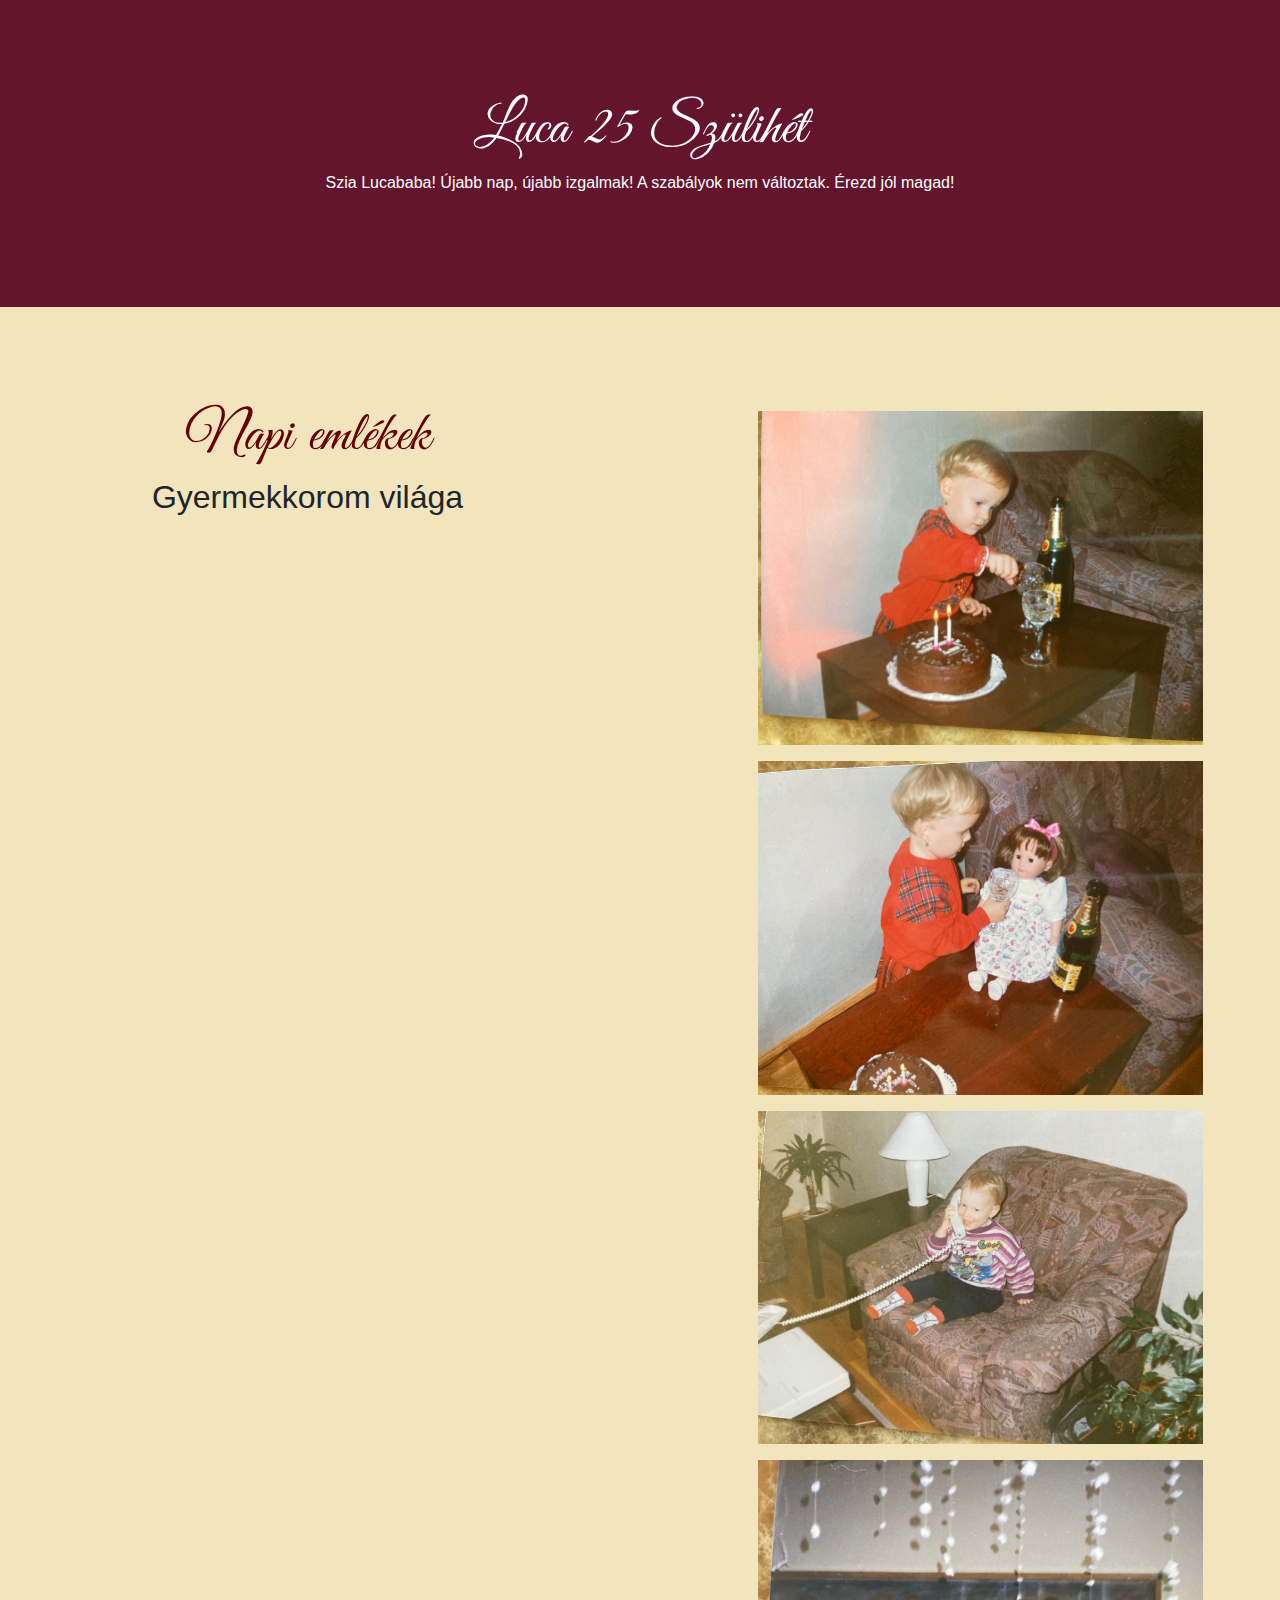
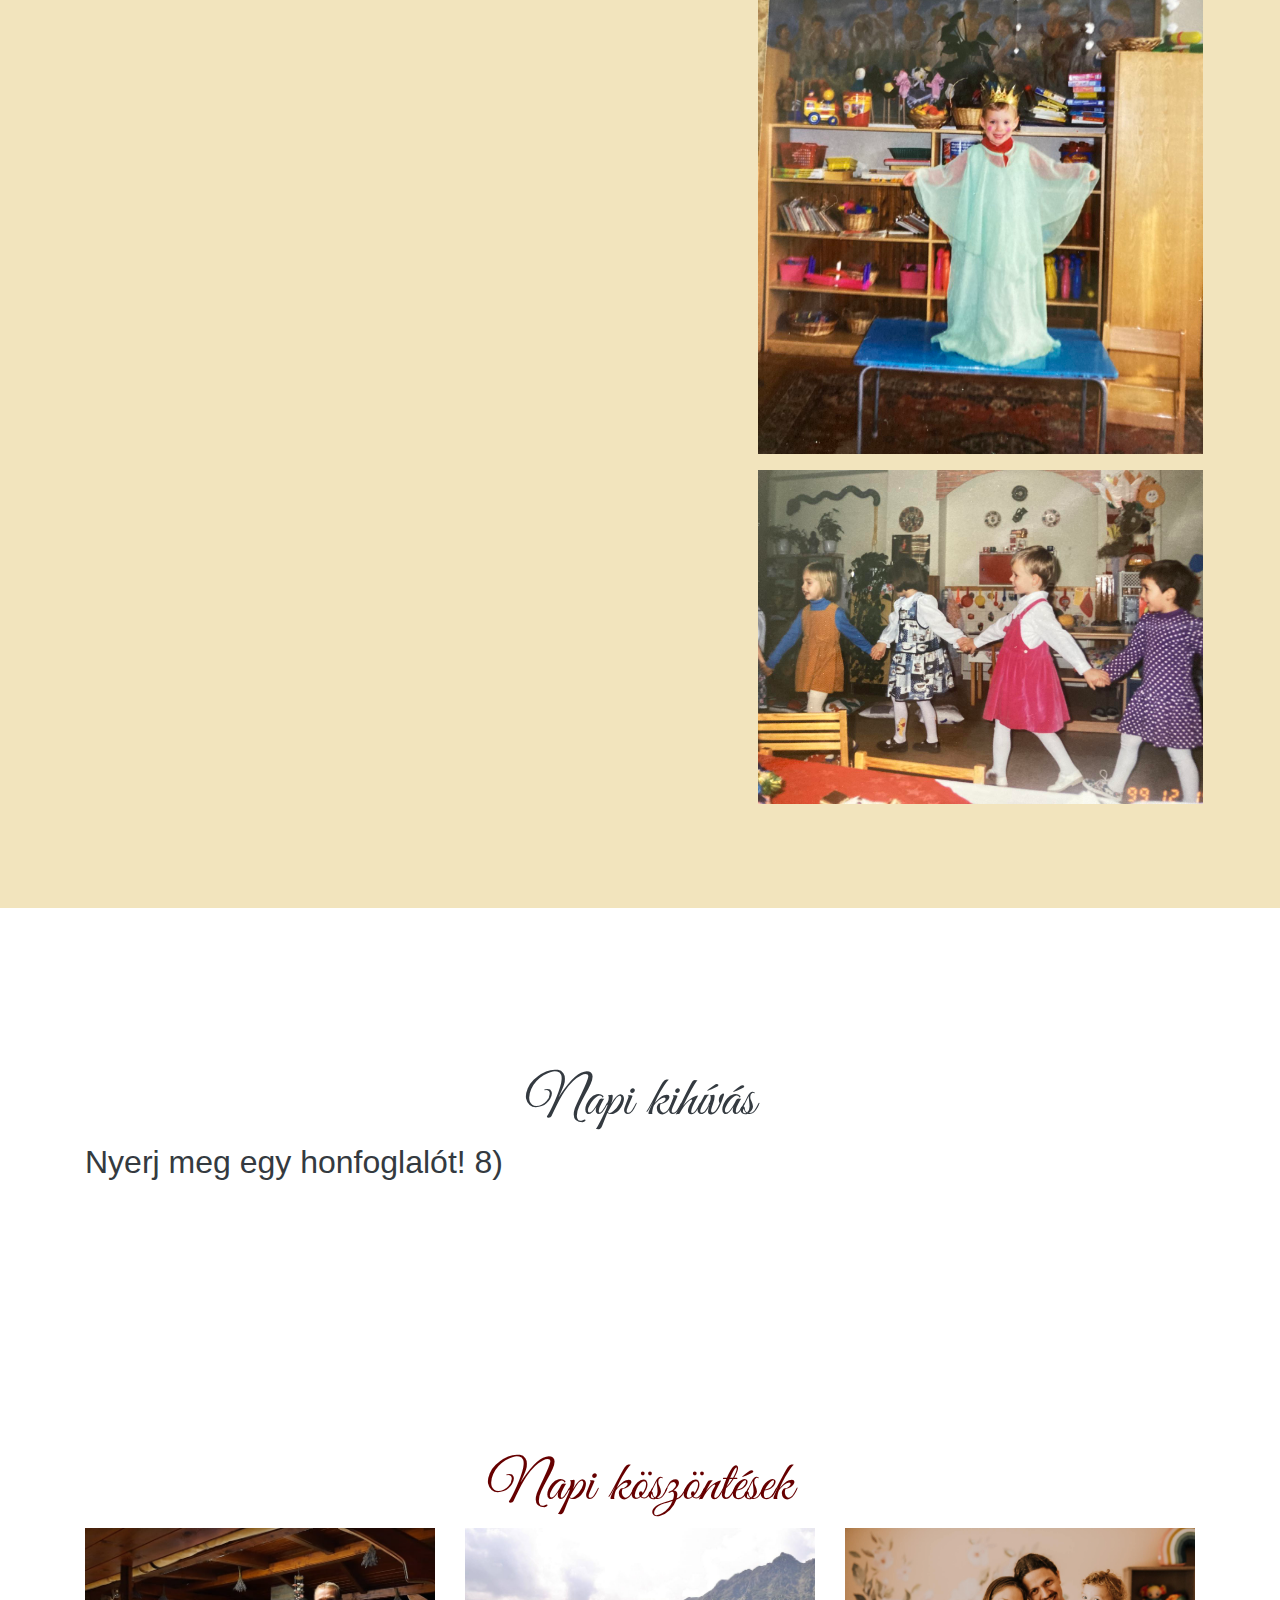
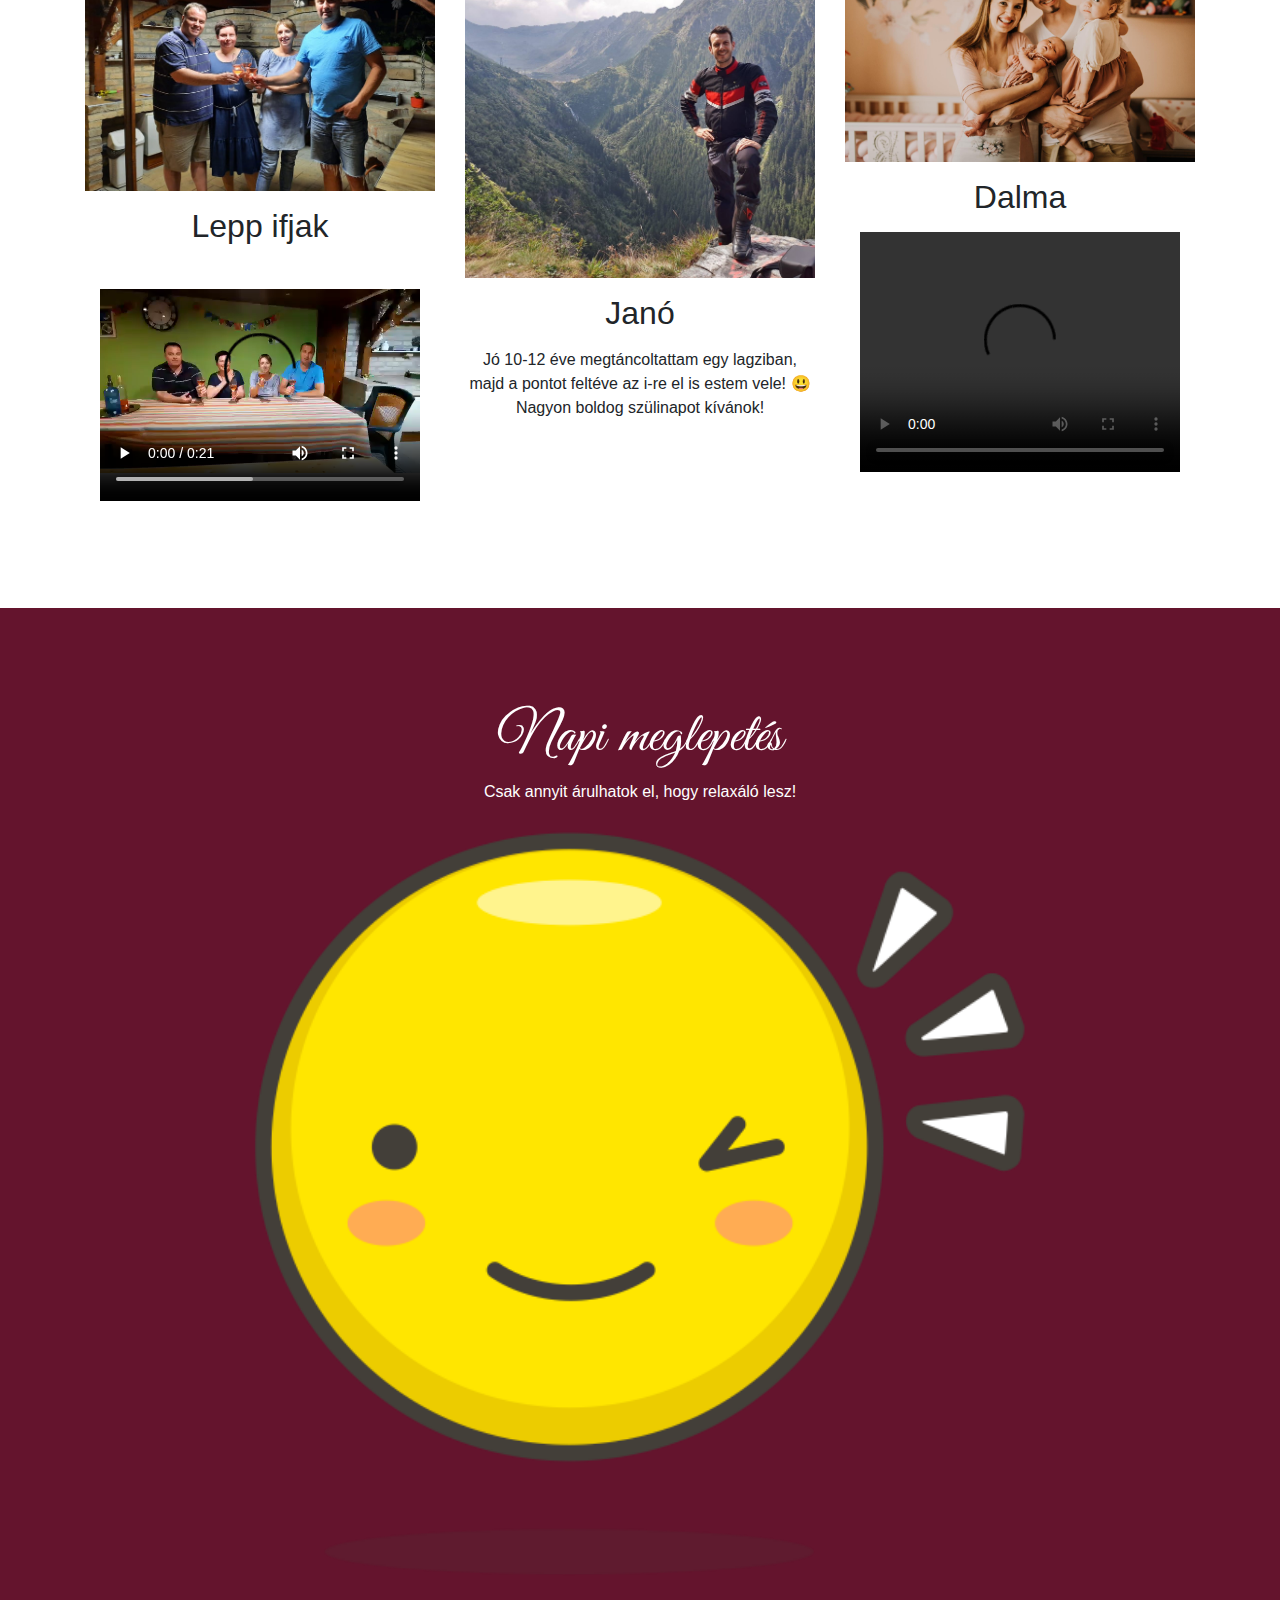
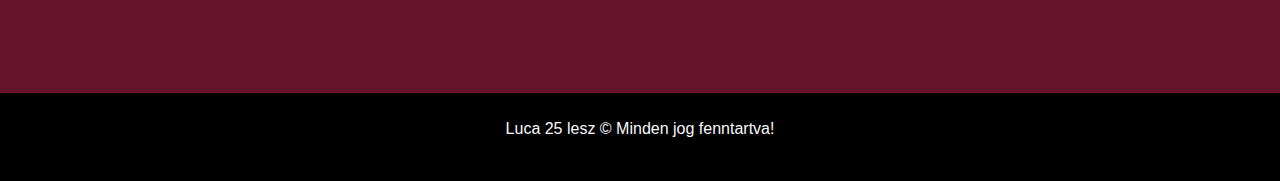
==== index_2.html @ 230b601b "Add files via upload" ====
<!DOCTYPE html>
<!--
To change this license header, choose License Headers in Project Properties.
To change this template file, choose Tools | Templates
and open the template in the editor.
-->
<html>
    <head>
        <title>Luca 25</title>
        <meta charset="UTF-8">
        <meta name="viewport" content="width=device-width, initial-scale=1.0">
        <link href="bootstrap-4.5.0/css/bootstrap.min.css" rel="stylesheet" type="text/css"/>
        <link href="bootstrap-4.5.0/css/bootstrap-extension.min.css" rel="stylesheet" type="text/css"/>
        <link href="img/faviconom.png" rel="shortcut icon" type="image/x-icon">
        <link href="css/style.css" rel="stylesheet" type="text/css"/>

    </head>
    <body>
        <div class="offcanvas-main">
            <div class="offcanvas-container">
                
                <!-- Alpha Slider 
                <div class="zoom-auto" id="alpha-slider" data-interval="6000">
                    <div class="alpha-slider-item">
                        <img src="img/slide1.jpg" alt="pizza1">
                        <div class="alpha-slider-caption d-none d-md-block">
                            <h2 class="text-center display-4 text-white">Quattro piccolo pomodoro<br>Pizzeria</h2>
                            <p class="text-center lead text-white">Sed vestibulum et lectus sit amet tincidunt.<br>In fringilla et ipsum vel porta.</p>
                            <p class="text-center"><a class="btn btn-warning" href="#">Show it</a></p>
                        </div>
                    </div>
                    
                </div>-->
                <!-- Rólunk -->
                <section class="container-fluid bg-velvet" id="rolunk">
                    <div class="container py-6">
                        <div class="row">
                            <div class="col-12 text-white text-center">
                                <h2 class="display-4">Luca 25 Szülihét</h2>
                                <p>
                                    Szia Lucababa! Újabb nap, újabb izgalmak! A szabályok nem változtak. Érezd jól magad!  
                                </p>
   
                            </div>
                            
                        </div>
                    </div>
                </section>
                <section class="container-fluid bg-cream" id="rolunk">
                    <div class="container py-6">
                        <div class="row">
                            <div class="col-12 col-lg-6 col-xl-5 text-center">
                                <h2 class="display-4 textfresh">Napi emlékek</h2>
                                <p class="display-7">
                                    Gyermekkorom világa
                                </p>
                                

                            </div>
                            <div class="col-12 col-lg-6 col-xl-5 offset-xl-2">
                                <img class="w-100 m-2" src="img/4.jpg" alt="Luca"/>
                                <img class="w-100 m-2" src="img/5.jpg" alt="Luca"/>
                                <img class="w-100 m-2" src="img/6.jpg" alt="Luca"/>
                                <img class="w-100 m-2" src="img/7.jpg" alt="Luca"/>
                                <img class="w-100 m-2" src="img/8.jpg" alt="Luca"/>
                            </div>
                        </div>
                    </div>
                </section>
                <!-- Étlap -->
                <section class="container-fluid parallax" data-img-src="img/ch.jpg" data-speed="0.5" id="etlap">
                    <div class="parallax-inner">
                    <div class="container py-7 text-dark">
                        <h2 class="display-4 text-center ">Napi kihívás</h2>
                        <div>
                           <p class="display-7">
                                    Nyerj meg egy honfoglalót! 8) 
                                </p> 
                        </div>    
                    </div>
                    </div>
                </section>
                <!-- Heti akciók -->
                <section class="container-fluid" id="hetiakcio">
                    <div class="container py-6 text-center">
                        <h2 class="display-4 textfresh">Napi köszöntések</h2>
                        <div class="row">
                            <article class="col-12 col-lg-4 hover-zoom mb-5 mb-lg-1">
                                <img class="w-100" src="img/lepp.jpg" alt="Lepp"/>
                                <h3 class="display-7 my-3">Lepp ifjak</h3>
                                <video width="320" height="240" controls>
                                    <source src="video/video-1597952046.mp4" type="video/mp4">
                                    
                                </video>
                            </article>
                            <article class="col-12 col-lg-4 hover-zoom mb-5 mb-lg-1">
                                <img class="w-100" src="img/jano.jpg" alt="Jano"/>
                                <h3 class="display-7 my-3">Janó</h3>
                                <p>
                                    Jó 10-12 éve megtáncoltattam egy lagziban, majd a pontot feltéve az i-re el is estem vele! 😃 Nagyon boldog szülinapot kívánok!
                                </p>
                            </article>
                            <article class="col-12 col-lg-4 hover-zoom mb-5 mb-lg-1">
                                <img class="w-100" src="img/dalma.jpg" alt="Dalma"/>
                                <h3 class="display-7 my-3">Dalma</h3>
                                <p>
                                    <video width="320" height="240" controls>
                                        <source src="video/video-1598260673.mp4" type="video/mp4">
                                        
                                    </video>
                                </p>
                            </article>
                            
                            
                        </div>
                    </div>
                </section>
                <section class="container-fluid bg-velvet" id="rolunk">
                    <div class="container py-6">
                        <div class="row">
                            <div class="col-12 text-white text-center">
                                <h2 class="display-4">Napi meglepetés</h2>
                                <p>
                                    Csak annyit árulhatok el, hogy relaxáló lesz! 
                                </p>
                                <img class="w-70" src="img/wink.png" alt="wink"/>
                            </div>
                            <!--<div class="col-12 text-white text-center">
                                <h2 class="display-4 text-white p-1">+1</h2><br>
                                <p><a class="btn btn-outline-light btn-capsule px-2" href="https://drive.google.com/file/d/10cwqT9ynwpaXjuJbNaOlpNpv6w2ISLmE/view?usp=sharing" role="button">Ausztria 3. nap</a></p>
                            </div> -->
                            </div>
                    </div>
                </section>
                <!-- Láblác -->
                <footer class="container-fluid bg-black">
                    <div class="container py-4 text-center text-light">
                        <p>Luca 25 lesz &copy; Minden jog fenntartva!</p>
                        
                    </div>
                </footer>
            </div>
            
        
        <script src="js/jquery-3.5.1.min.js" type="text/javascript"></script>
        <script src="bootstrap-4.5.0/js/bootstrap.bundle.min.js" type="text/javascript"></script>
        <script src="bootstrap-4.5.0/js/bootstrap-extension.min.js" type="text/javascript"></script>
        <script src="js/autofocus.js" type="text/javascript"></script>
    </body>
</html>
---- css/style.css ----
@font-face {
    src: url(../font/GreatVibes-Regular.ttf);
        font-family: GreatVibes-Regular;
}
.offcanvas-menu{
    background-image: url(../img/menu-bg.png);
    background-repeat: no-repeat;
    background-position: right bottom;
}
.alpha-slider-caption {
    background-color: rgba(127, 0, 0, 0.5);
    padding: 50px 0;
}
h2 {
    font-family: GreatVibes-Regular;
}
.textfresh {
    color: #660000;
}
.parallax-inner {
    background-color: rgba(255, 255, 255, 0.8);
    margin-left: -15px;
    margin-right: -15px;
}
mark {
    background-color: rgba(83, 192, 29, 0.8);
    color: #fff;
}
#fb-button {
   width: 187px; 
   height: 46px; 
}
.form-control:focus {
    border-color: darkgreen;
    box-shadow: 0 0 0 0.2rem rgba(0, 102, 0, 0.3);
}
.grid-item {
    margin-bottom: 2rem;
}
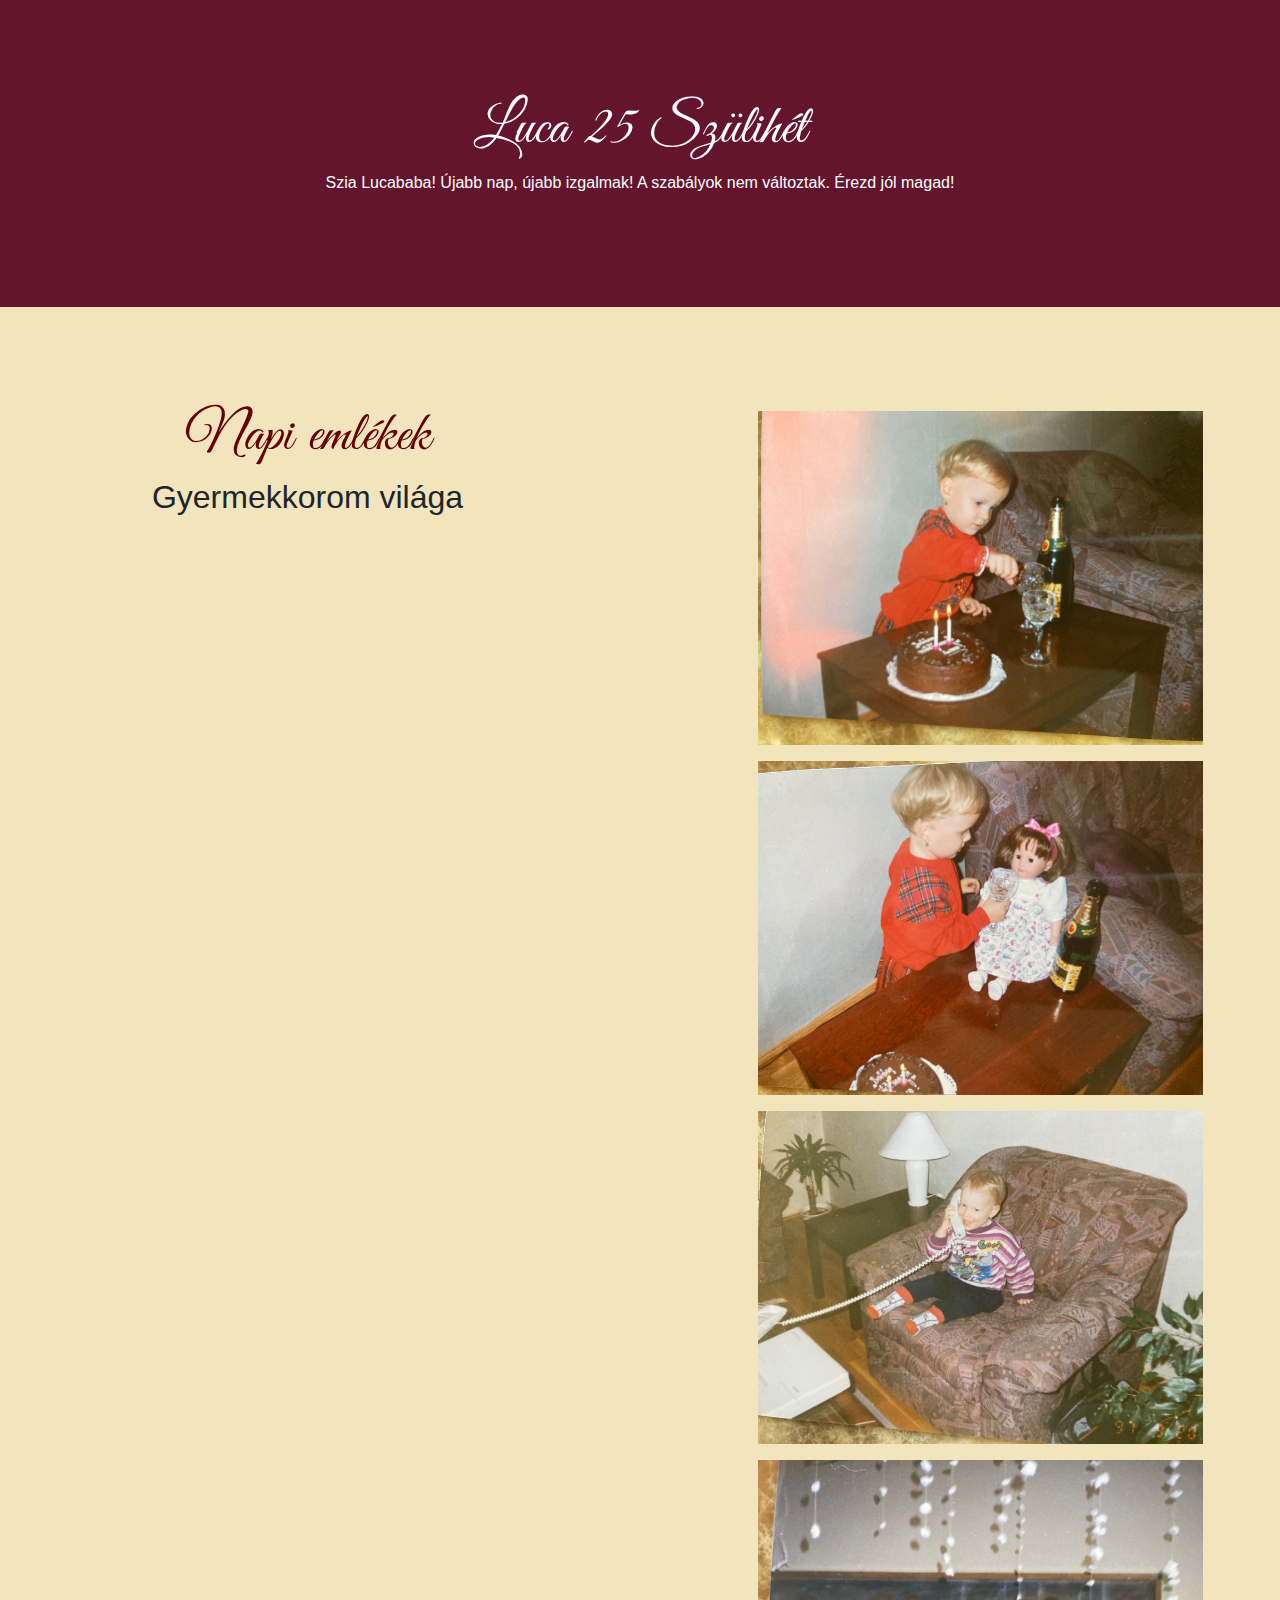
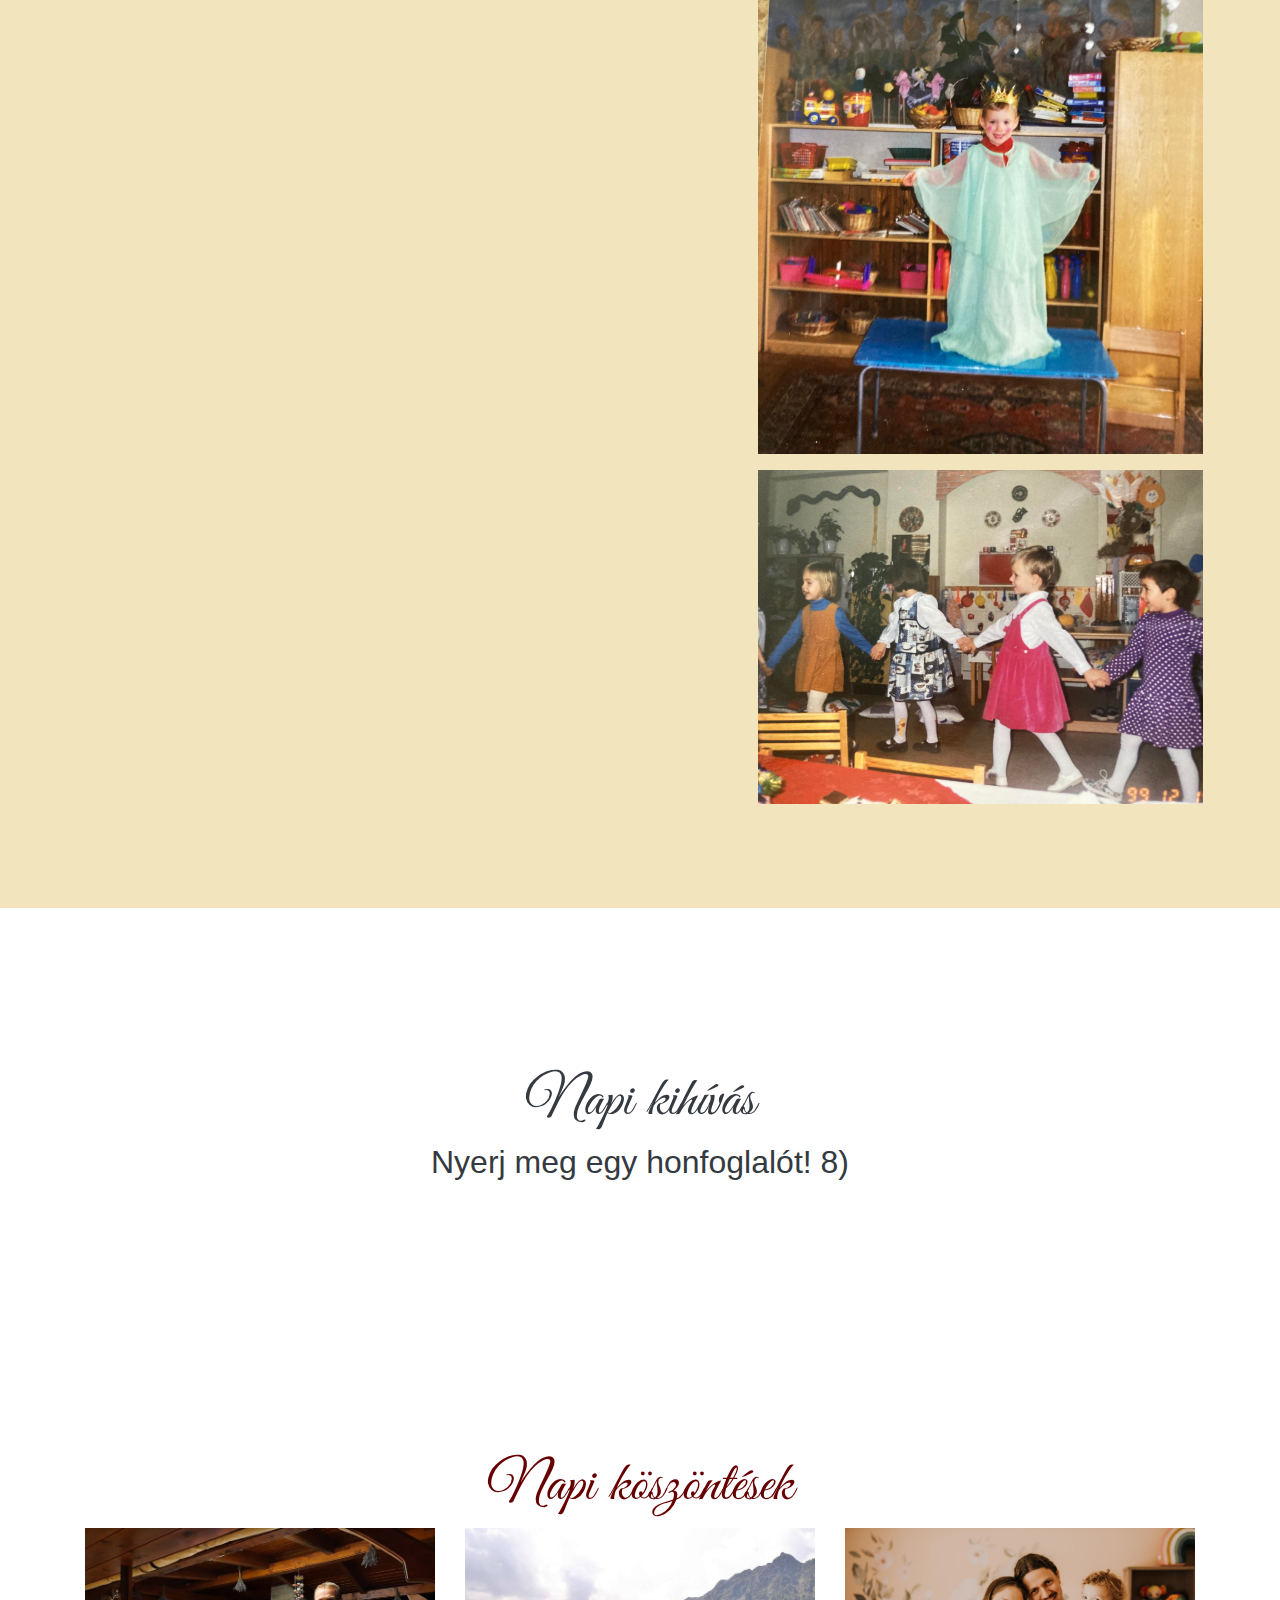
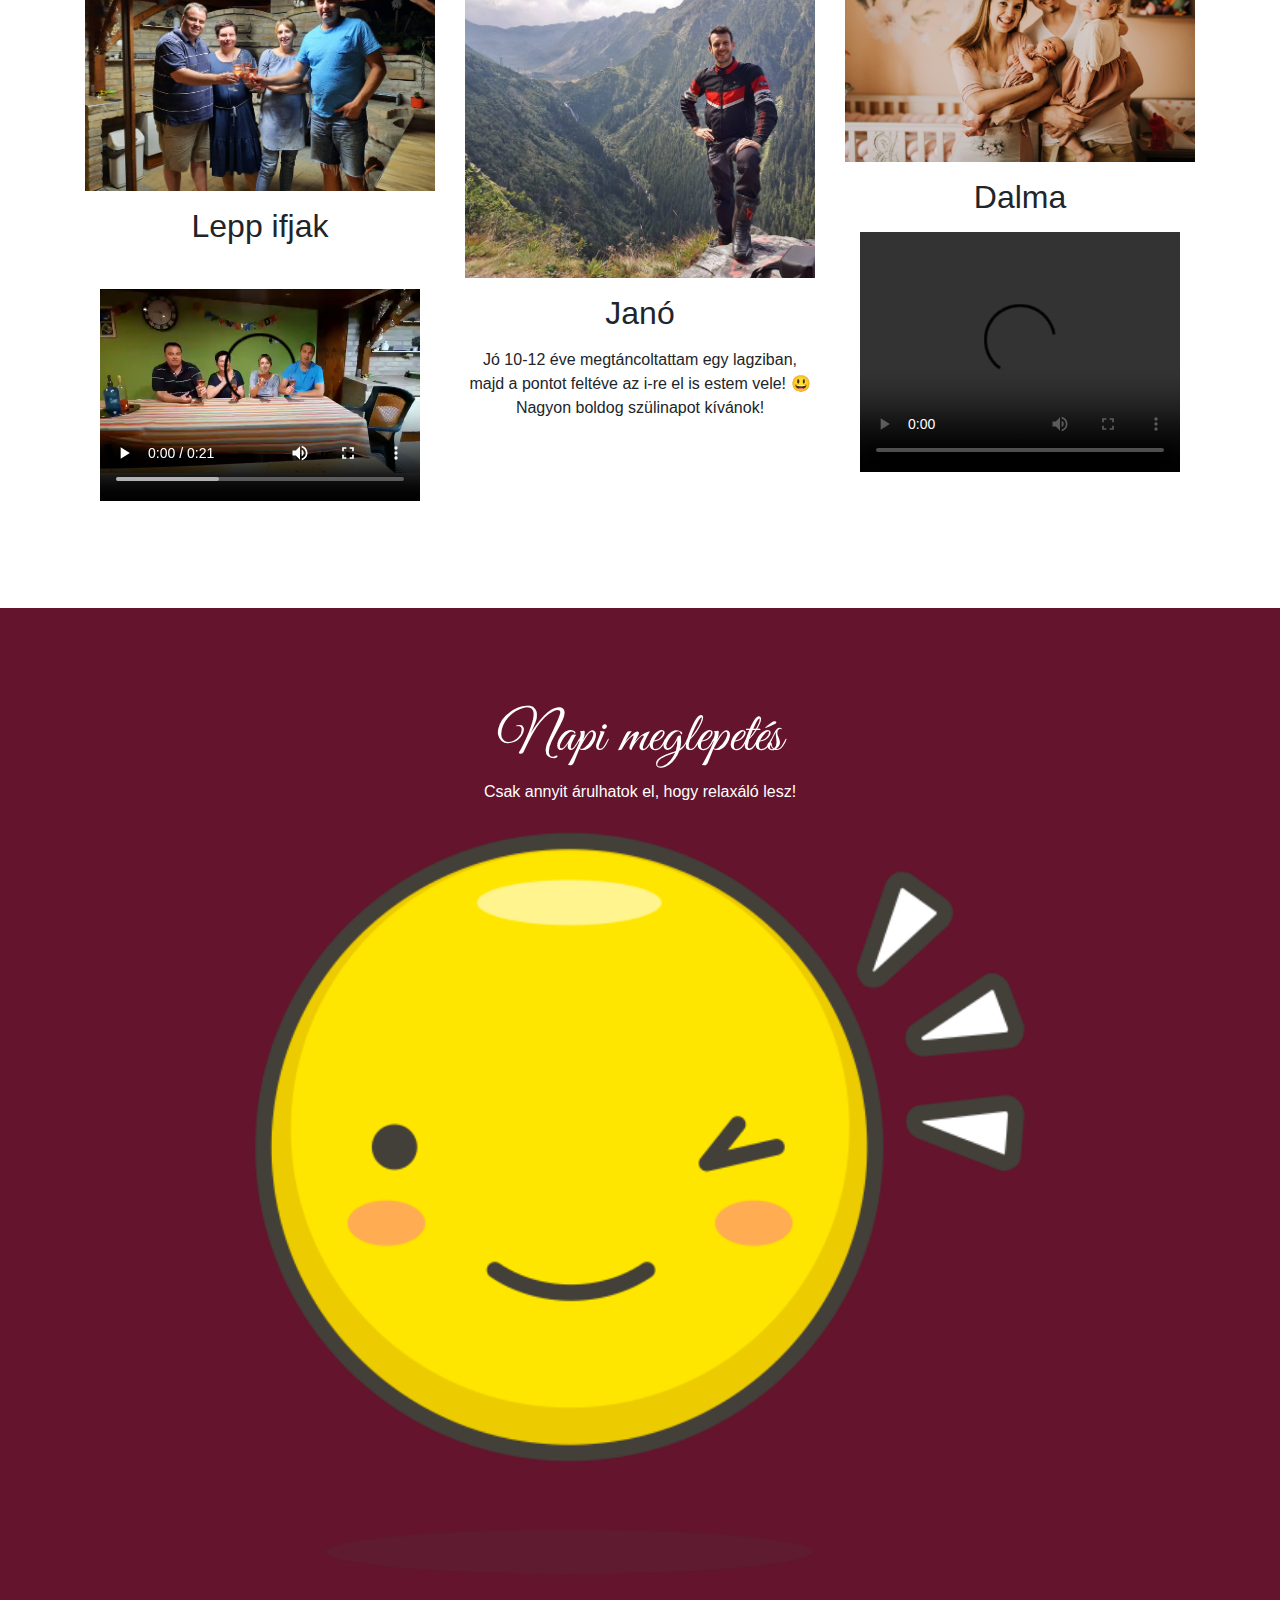
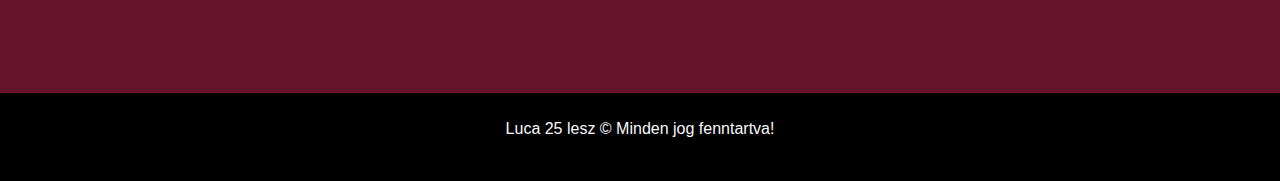
==== commit 9fdb51e5: "Update index_2.html" ====
--- a/index_2.html
+++ b/index_2.html
@@ -70,8 +70,8 @@
                 <!-- Étlap -->
                 <section class="container-fluid parallax" data-img-src="img/ch.jpg" data-speed="0.5" id="etlap">
                     <div class="parallax-inner">
-                    <div class="container py-7 text-dark">
-                        <h2 class="display-4 text-center ">Napi kihívás</h2>
+                    <div class="container py-7 text-dark text-center">
+                        <h2 class="display-4  ">Napi kihívás</h2>
                         <div>
                            <p class="display-7">
                                     Nyerj meg egy honfoglalót! 8) 
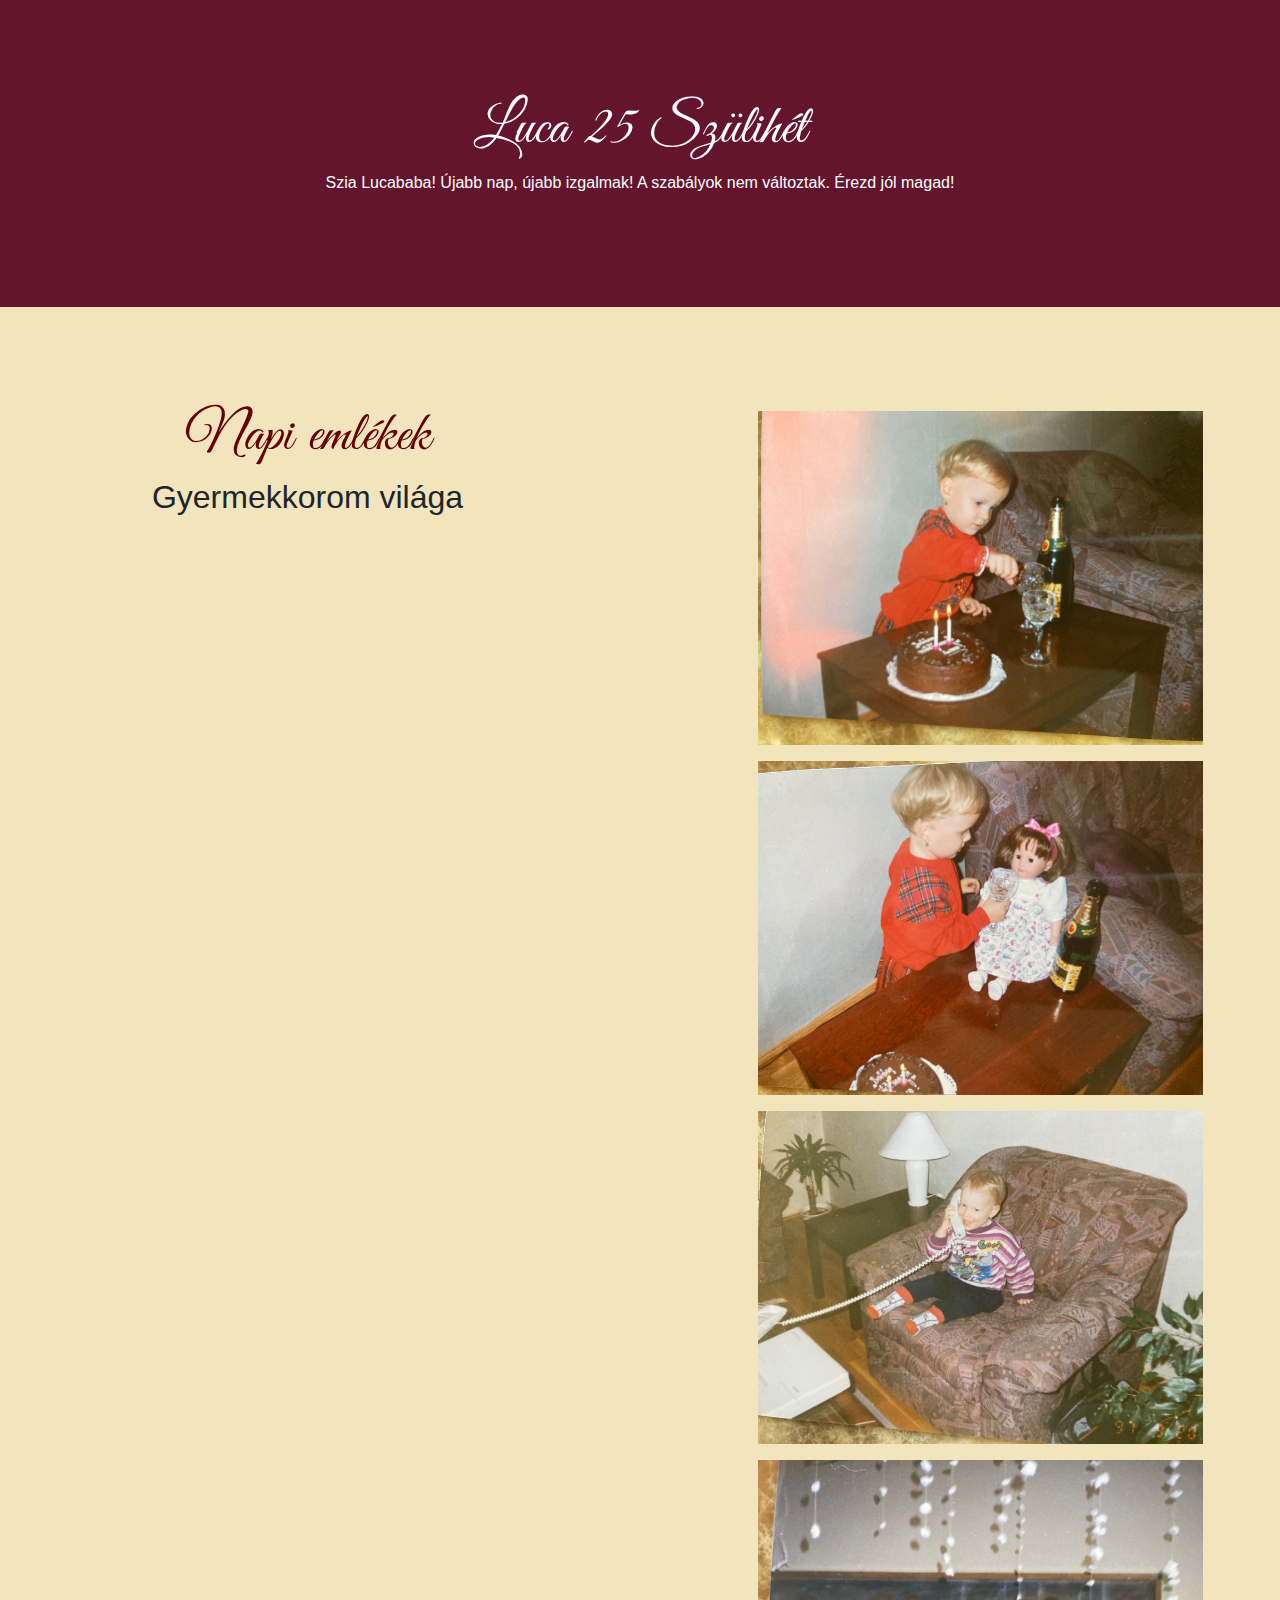
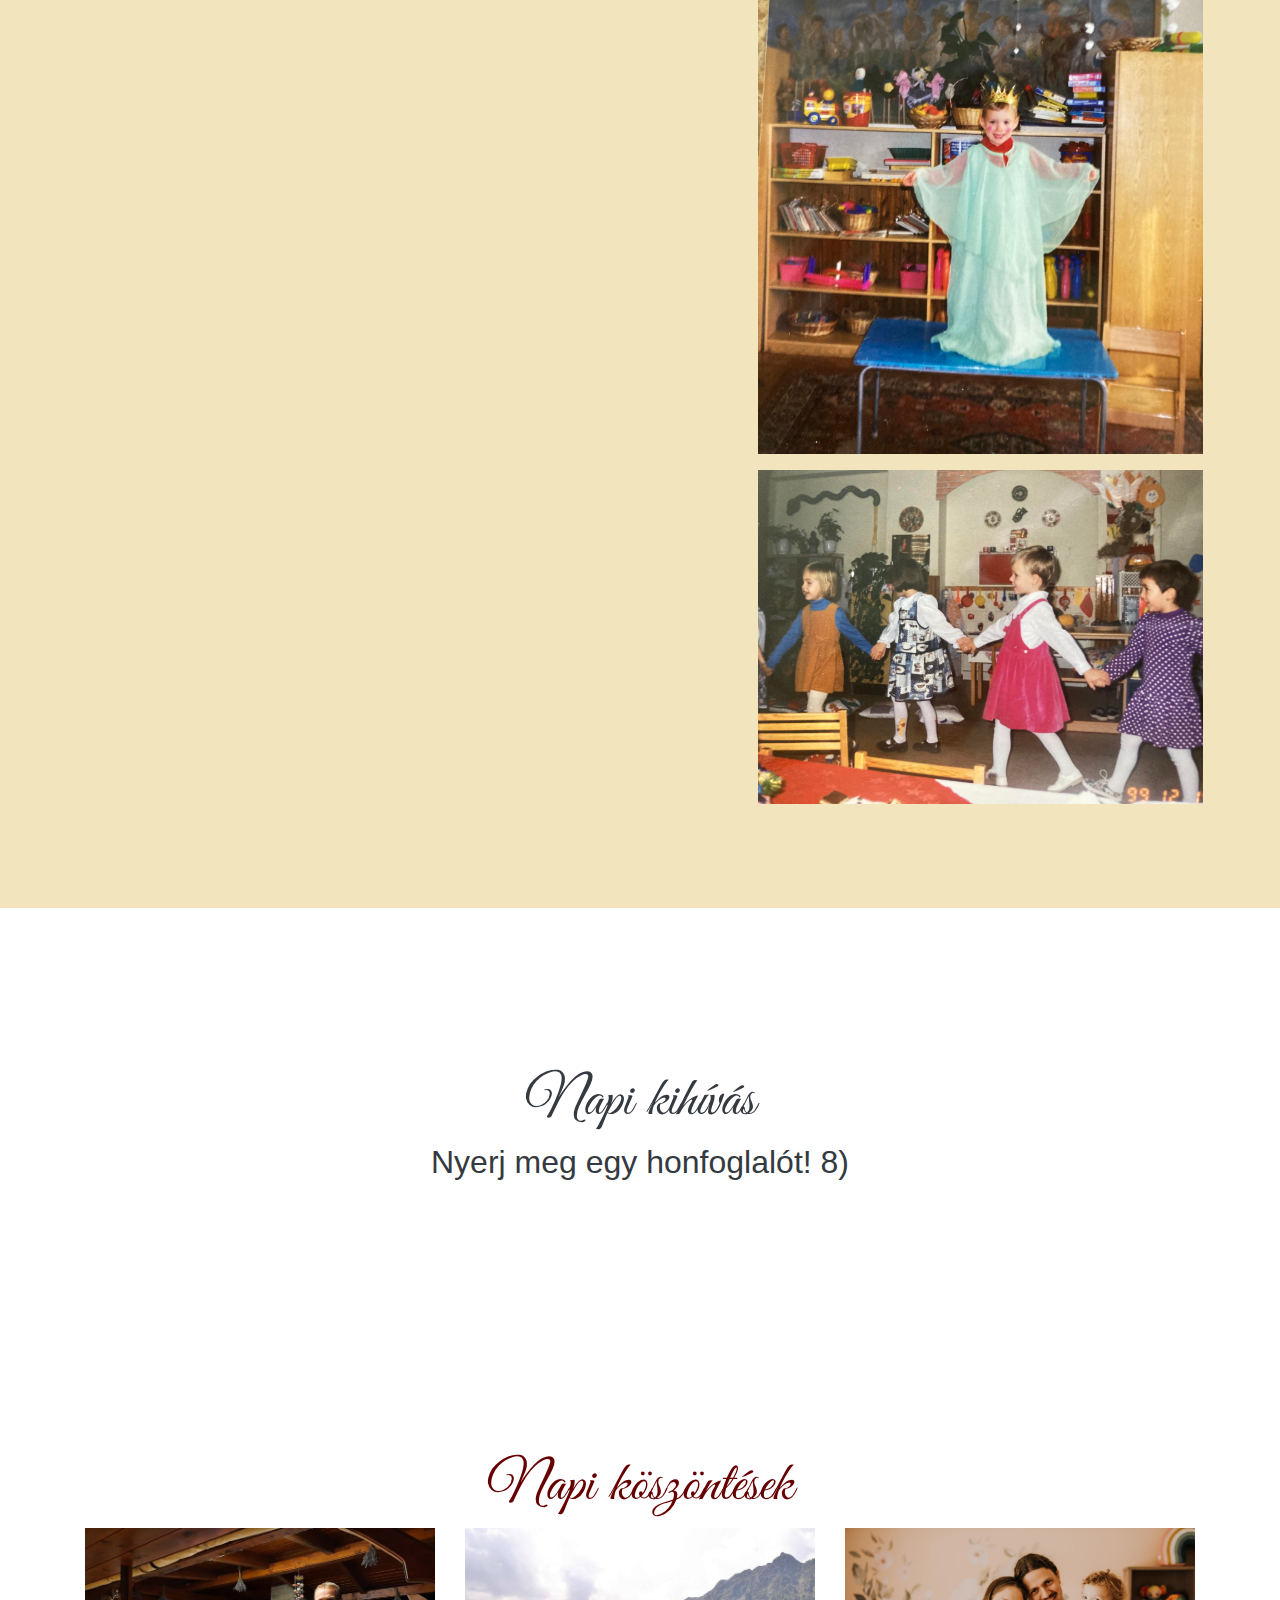
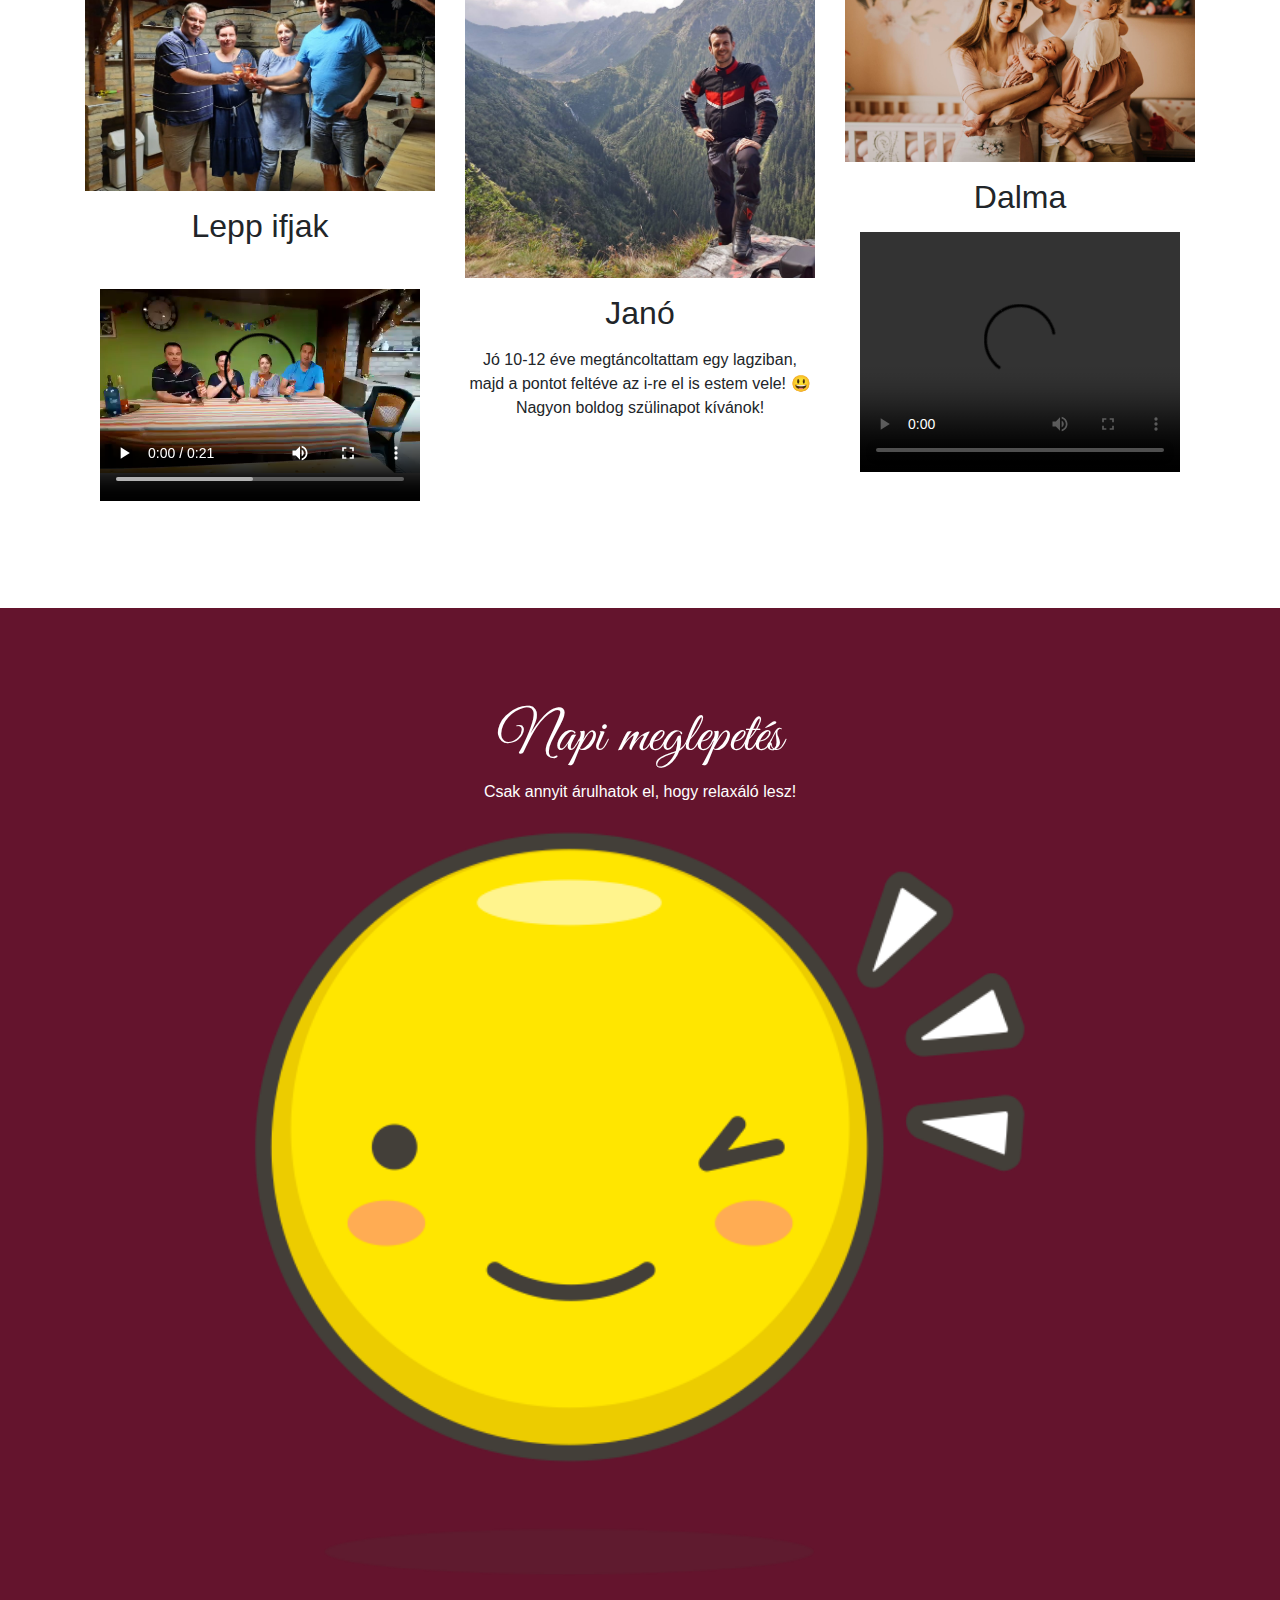
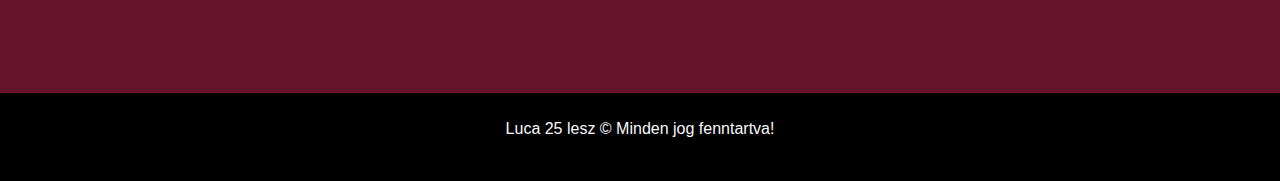
==== commit c7ad8629: "Update index_2.html" ====
--- a/index_2.html
+++ b/index_2.html
@@ -73,7 +73,7 @@
                     <div class="container py-7 text-dark text-center">
                         <h2 class="display-4  ">Napi kihívás</h2>
                         <div>
-                           <p class="display-7">
+                           <p class="display-7 text-center">
                                     Nyerj meg egy honfoglalót! 8) 
                                 </p> 
                         </div>    
